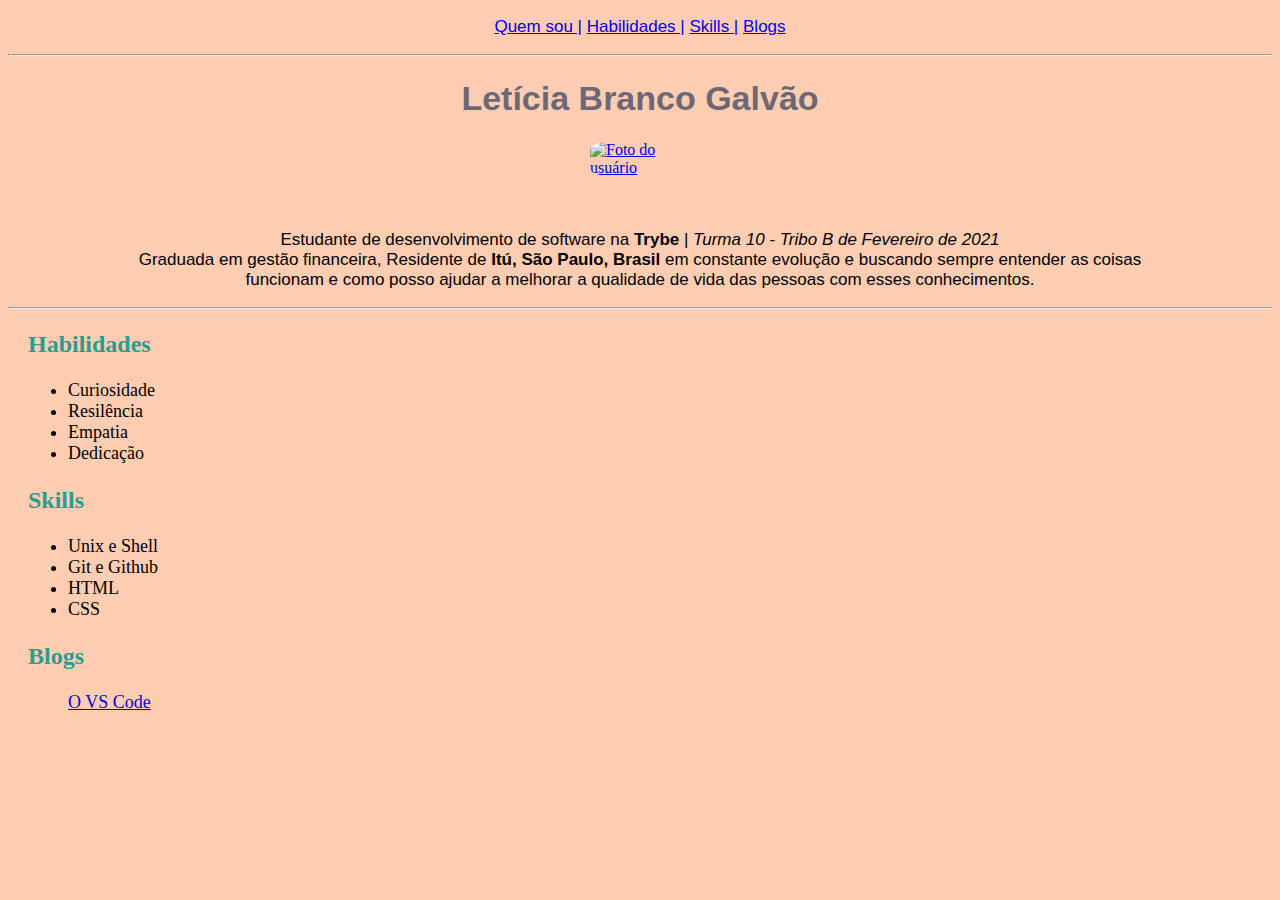
==== index.html @ a7835f8a "Primeiros passos em CSS" ====
<!DOCTYPE html>
<html lang="pt-br">
<head>
    <meta charset="UTF-8">
    <meta http-equiv="X-UA-Compatible" content="IE=edge">
    <meta name="viewport" content="width=device-width, initial-scale=1.0">
    <title>Portfólio Web</title>
    <script src="https://kit.fontawesome.com/9d99e414d1.js" crossorigin="anonymous"></script>
    <style>
        
        h1 {
            font-family: Verdana, Geneva, Tahoma, sans-serif, sans-serif;
            text-align: center; 
            font-size: 34px;
            color: #6D6875;    
        }
        p {
            font-family: Gill Sans, sans-serif;
            text-align: center; 
            font-size: 17px;    
            line-height: 20px;
            }
      
        .imagem {
            display:block;
            margin-left:auto;
            margin-right:auto;
            border-radius:25%;
        }

        body {
            background-color: #FFCDB2; 
            
        }
        h4{
            font-size: 24px;
            text-align: left;
            padding-left:20px;
            color: #2a9d8f;
            line-height: 8px;   
        }
        ul{
            text-align: left;
            padding-left:60px;
            font-size: 18px;
        }
       
    </style>
</head>
<body>

    <p>

        <a href="#descricao" >Quem sou |</a>
        <a href="#habilidades">Habilidades |</a>
        <a href="skills">Skills |</a>
        <a href="#blogs">Blogs</a>
    </p>
    
    <hr>

    <h1  id="Nome">Letícia Branco Galvão</h1>

    <a href="let.jpeg"target="_blank">
        <img class="imagem" src="let.jpeg" alt="Foto do usuário" width="100px"><br><br>
    </a>

    <p id="descricao" >Estudante de desenvolvimento de software na <strong>Trybe</strong> |
        <em>Turma 10 - Tribo B de Fevereiro de 2021</em><br> Graduada em gestão financeira, Residente de 
        <strong>Itú, São Paulo, Brasil</strong> em constante evolução e buscando sempre entender
        as coisas <br> funcionam e como posso ajudar a melhorar a qualidade de vida das pessoas com esses conhecimentos.
    </p>

    <hr>

    <h4 id="habilidades">Habilidades</a></h4>

    <ul>
        <li>Curiosidade</li>
        <li>Resilência</li>
        <li>Empatia</li>
        <li>Dedicação</li>
    </ul>

    <h4>Skills</h4>

    <ul>
        <li>Unix e Shell</li>
        <li>Git e Github</li>
        <li>HTML</li>
        <li>CSS</li>
    </ul>

    <h4 id="blogs">Blogs</h4>

    <ul>
        <a id="linkexterno"href="https://app.betrybe.com/course/real-life-engineer/vscode#live-server" target="_blank">O VS Code
        </a>
    </ul>
    
    <br>
    
</body>
</html>
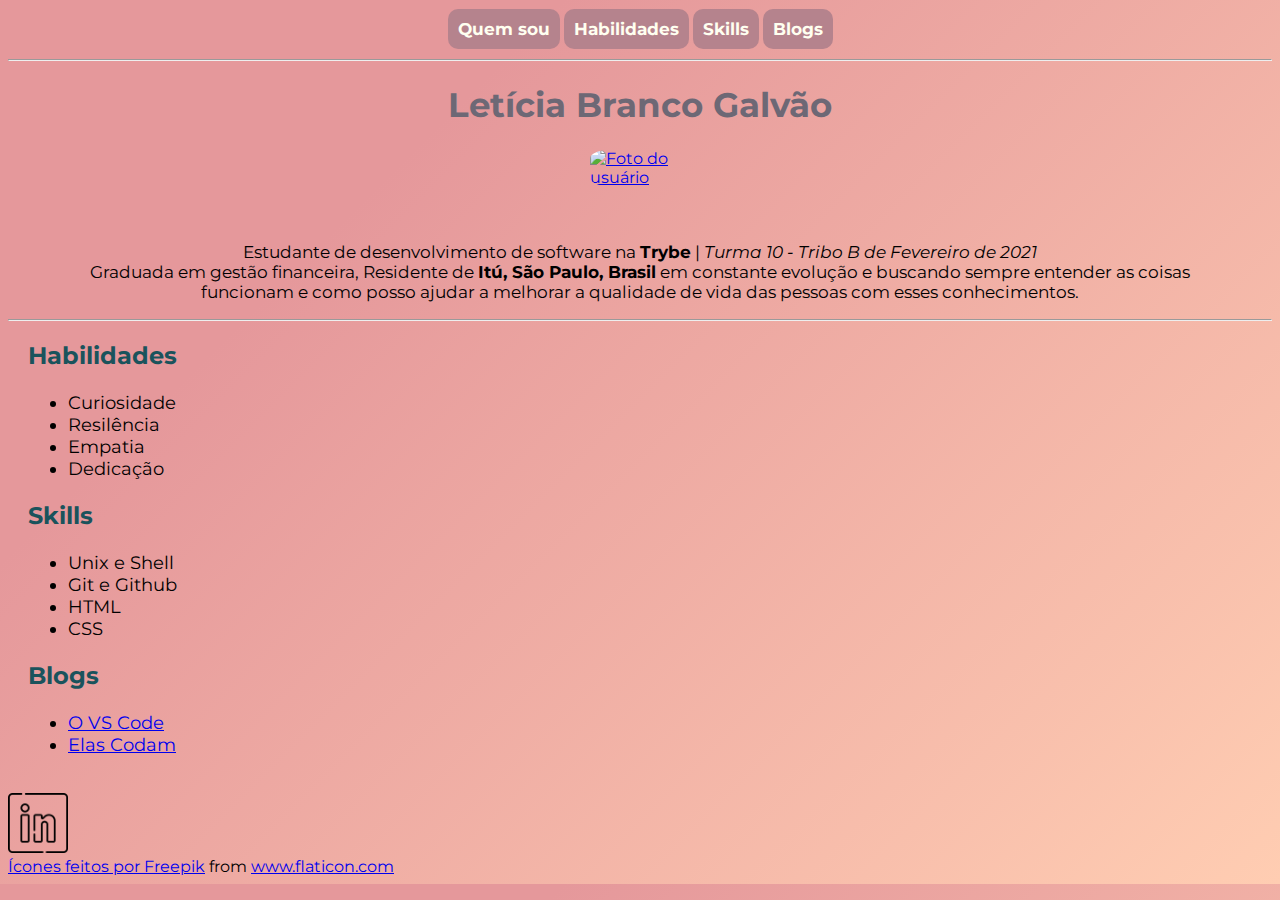
==== commit 5c415adb: "Alterando cores, criando e atualizando links" ====
--- a/index.html
+++ b/index.html
@@ -1,104 +1,121 @@
 <!DOCTYPE html>
 <html lang="pt-br">
-<head>
-    <meta charset="UTF-8">
-    <meta http-equiv="X-UA-Compatible" content="IE=edge">
-    <meta name="viewport" content="width=device-width, initial-scale=1.0">
-    <title>Portfólio Web</title>
-    <script src="https://kit.fontawesome.com/9d99e414d1.js" crossorigin="anonymous"></script>
-    <style>
+    <head>
+        <meta charset="UTF-8">
+        <meta http-equiv="X-UA-Compatible" content="IE=edge">
+        <meta name="viewport" content="width=device-width, initial-scale=1.0">
+        <title>Portfólio Web</title>
+        <link rel="stylesheet" href="https://fonts.googleapis.com/css2?family=Montserrat:wght@100;400;600&family=Roboto&display=swap">
+
+        <style>
+            
+            h1 {
+                text-align: center; 
+                font-size: 34px;
+                color: #6D6875;    
+            }
+            p {
+                text-align: center; 
+                font-size: 17px;    
+                line-height: 20px;
+                }
         
-        h1 {
-            font-family: Verdana, Geneva, Tahoma, sans-serif, sans-serif;
-            text-align: center; 
-            font-size: 34px;
-            color: #6D6875;    
-        }
-        p {
-            font-family: Gill Sans, sans-serif;
-            text-align: center; 
-            font-size: 17px;    
-            line-height: 20px;
+            .imagem {
+                display:block;
+                margin-left:auto;
+                margin-right:auto;
+                border-radius:25%;
             }
-      
-        .imagem {
-            display:block;
-            margin-left:auto;
-            margin-right:auto;
-            border-radius:25%;
-        }
 
-        body {
-            background-color: #FFCDB2; 
-            
-        }
-        h4{
-            font-size: 24px;
-            text-align: left;
-            padding-left:20px;
-            color: #2a9d8f;
-            line-height: 8px;   
-        }
-        ul{
-            text-align: left;
-            padding-left:60px;
-            font-size: 18px;
-        }
-       
-    </style>
-</head>
-<body>
+            body {
+                font-family: 'Montserrat', sans-serif;
+                background-color: #FFCDB2; 
+                background-image: linear-gradient(315deg, #FFCDB2 0%, #e5989b 74%);
+            }
+            h4{
+                font-size: 24px;
+                text-align: left;
+                padding-left:20px;
+                color:#1a535c;
+                line-height: 8px;   
+            }
+            ul{
+                text-align: left;
+                padding-left:60px;
+                font-size: 18px;
+            }
+        
+            .buttom{
+                text-align: center ;
+                background-color:#b5838d ;
+                color:ivory;
+                padding: 10px;
+                text-align: center;
+                border-radius: 10px;
+                font-weight: 700;
+                text-decoration: none;
+                line-height: 25px;    
+            }
+        
+        </style>
+    </head>
+    <body>
 
-    <p>
+        
+        <p>
+            <a class="buttom" href="#descricao" >Quem sou</a>
+            <a class="buttom" href="#habilidades">Habilidades</a>
+            <a class="buttom" href="#skills">Skills</a>
+            <a class="buttom" href="#blogs">Blogs</a>
+        </p>
+        
+        <hr>
 
-        <a href="#descricao" >Quem sou |</a>
-        <a href="#habilidades">Habilidades |</a>
-        <a href="skills">Skills |</a>
-        <a href="#blogs">Blogs</a>
-    </p>
-    
-    <hr>
+        <h1  id="Nome">Letícia Branco Galvão</h1>
 
-    <h1  id="Nome">Letícia Branco Galvão</h1>
+        <a href="let.jpeg"target="_blank">
+            <img class="imagem" src="let.jpeg" alt="Foto do usuário" width="100px"><br><br>
+        </a>
 
-    <a href="let.jpeg"target="_blank">
-        <img class="imagem" src="let.jpeg" alt="Foto do usuário" width="100px"><br><br>
-    </a>
+        <p id="descricao" >Estudante de desenvolvimento de software na <strong>Trybe</strong> |
+            <em>Turma 10 - Tribo B de Fevereiro de 2021</em><br> Graduada em gestão financeira, Residente de 
+            <strong>Itú, São Paulo, Brasil</strong> em constante evolução e buscando sempre entender
+            as coisas <br> funcionam e como posso ajudar a melhorar a qualidade de vida das pessoas com esses conhecimentos.
+        </p>
 
-    <p id="descricao" >Estudante de desenvolvimento de software na <strong>Trybe</strong> |
-        <em>Turma 10 - Tribo B de Fevereiro de 2021</em><br> Graduada em gestão financeira, Residente de 
-        <strong>Itú, São Paulo, Brasil</strong> em constante evolução e buscando sempre entender
-        as coisas <br> funcionam e como posso ajudar a melhorar a qualidade de vida das pessoas com esses conhecimentos.
-    </p>
+        <hr>
 
-    <hr>
+        <h4 id="habilidades">Habilidades</a></h4>
 
-    <h4 id="habilidades">Habilidades</a></h4>
+        <ul>
+            <li>Curiosidade</li>
+            <li>Resilência</li>
+            <li>Empatia</li>
+            <li>Dedicação</li>
+        </ul>
 
-    <ul>
-        <li>Curiosidade</li>
-        <li>Resilência</li>
-        <li>Empatia</li>
-        <li>Dedicação</li>
-    </ul>
+        <h4 id="skills">Skills</h4>
 
-    <h4>Skills</h4>
+        <ul>
+            <li>Unix e Shell</li>
+            <li>Git e Github</li>
+            <li>HTML</li>
+            <li>CSS</li>
+        </ul>
 
-    <ul>
-        <li>Unix e Shell</li>
-        <li>Git e Github</li>
-        <li>HTML</li>
-        <li>CSS</li>
-    </ul>
+        <h4 id="blogs">Blogs</h4>
 
-    <h4 id="blogs">Blogs</h4>
-
-    <ul>
-        <a id="linkexterno"href="https://app.betrybe.com/course/real-life-engineer/vscode#live-server" target="_blank">O VS Code
-        </a>
-    </ul>
-    
-    <br>
-    
-</body>
+        <ul>
+            <li><a href="https://app.betrybe.com/course/real-life-engineer/vscode#live-server" 
+            target="_blank">O VS Code</a></li>
+            <li><a href="https://elascodam.wordpress.com/home/" target="_blank">Elas Codam</a></li>
+        </ul>
+        
+        <br>
+        
+        <a href="https://www.linkedin.com/in/leticia-galvao/" target="_blank">
+            <img src="logotipo-do-linkedin.png" alt="Logotipo linkedin" width="60px">
+            <div>Ícones feitos por <a href="https://www.freepik.com" title="Freepik">Freepik</a> from <a href="https://www.flaticon.com/br/" title="Flaticon">www.flaticon.com</a></div>
+        </a>   
+    </body>
 </html>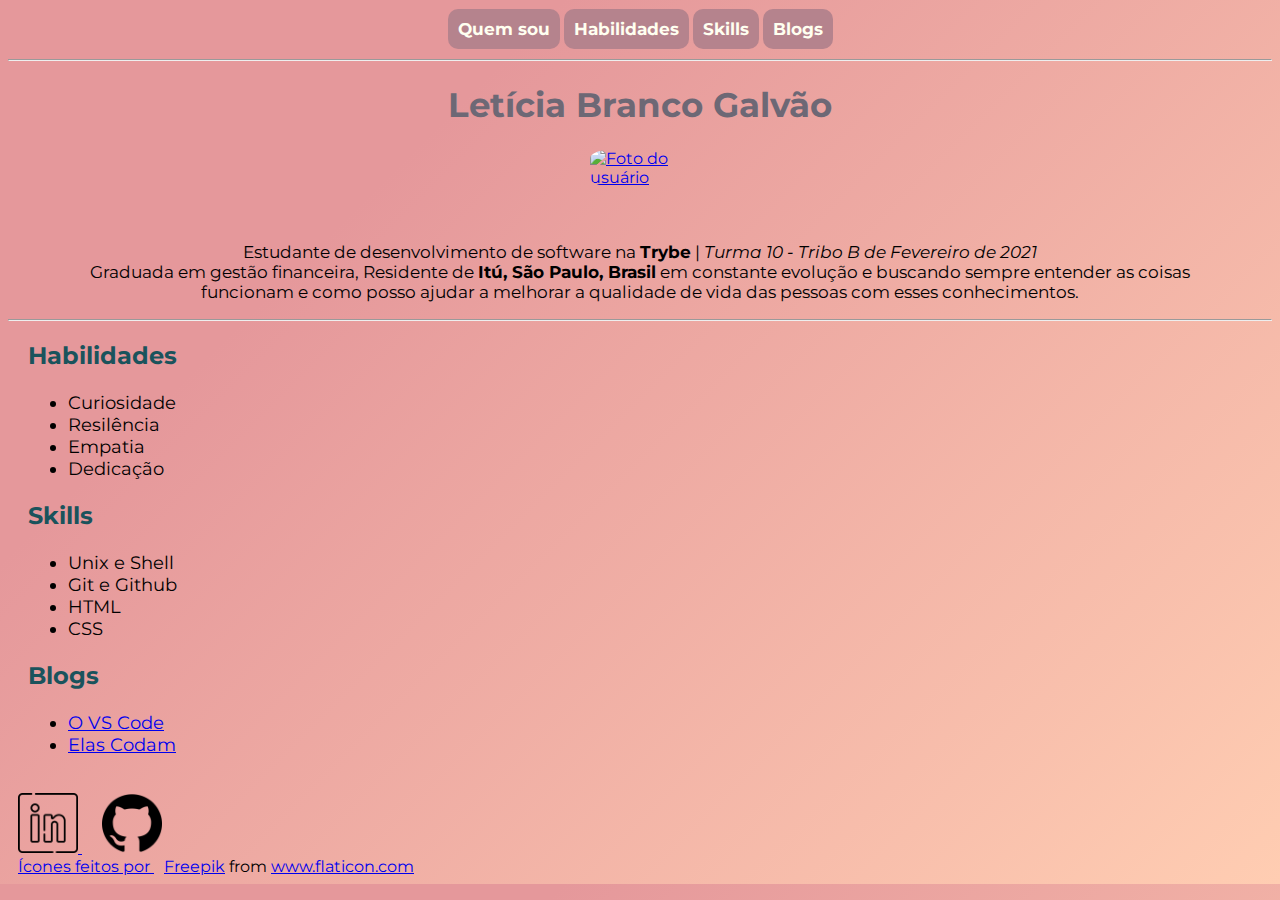
==== commit 30fbd4f7: "Adicionando perfil e logo github" ====
--- a/index.html
+++ b/index.html
@@ -56,6 +56,10 @@
                 text-decoration: none;
                 line-height: 25px;    
             }
+
+            .social_media{
+                padding: 10px;
+            }
         
         </style>
     </head>
@@ -113,9 +117,14 @@
         
         <br>
         
-        <a href="https://www.linkedin.com/in/leticia-galvao/" target="_blank">
-            <img src="logotipo-do-linkedin.png" alt="Logotipo linkedin" width="60px">
-            <div>Ícones feitos por <a href="https://www.freepik.com" title="Freepik">Freepik</a> from <a href="https://www.flaticon.com/br/" title="Flaticon">www.flaticon.com</a></div>
-        </a>   
+        <a class="social_media" href="https://www.linkedin.com/in/leticia-galvao/" target="_blank">
+            <img src="logotipo-do-linkedin.png" alt="Logotipo linkedin" width="60px">           
+        </a>
+        
+        <a class="social_media" href="https://github.com/legalvao1" target="_blank">
+            <img src="github.png" alt="Logo github" width="60px">
+            
+            <div>Ícones feitos por <a href="https://www.freepik.com" title="Freepik">Freepik</a> from <a href="https://www.flaticon.com/br/" title="Flaticon">www.flaticon.com</a></div> 
+        </a>
     </body>
 </html>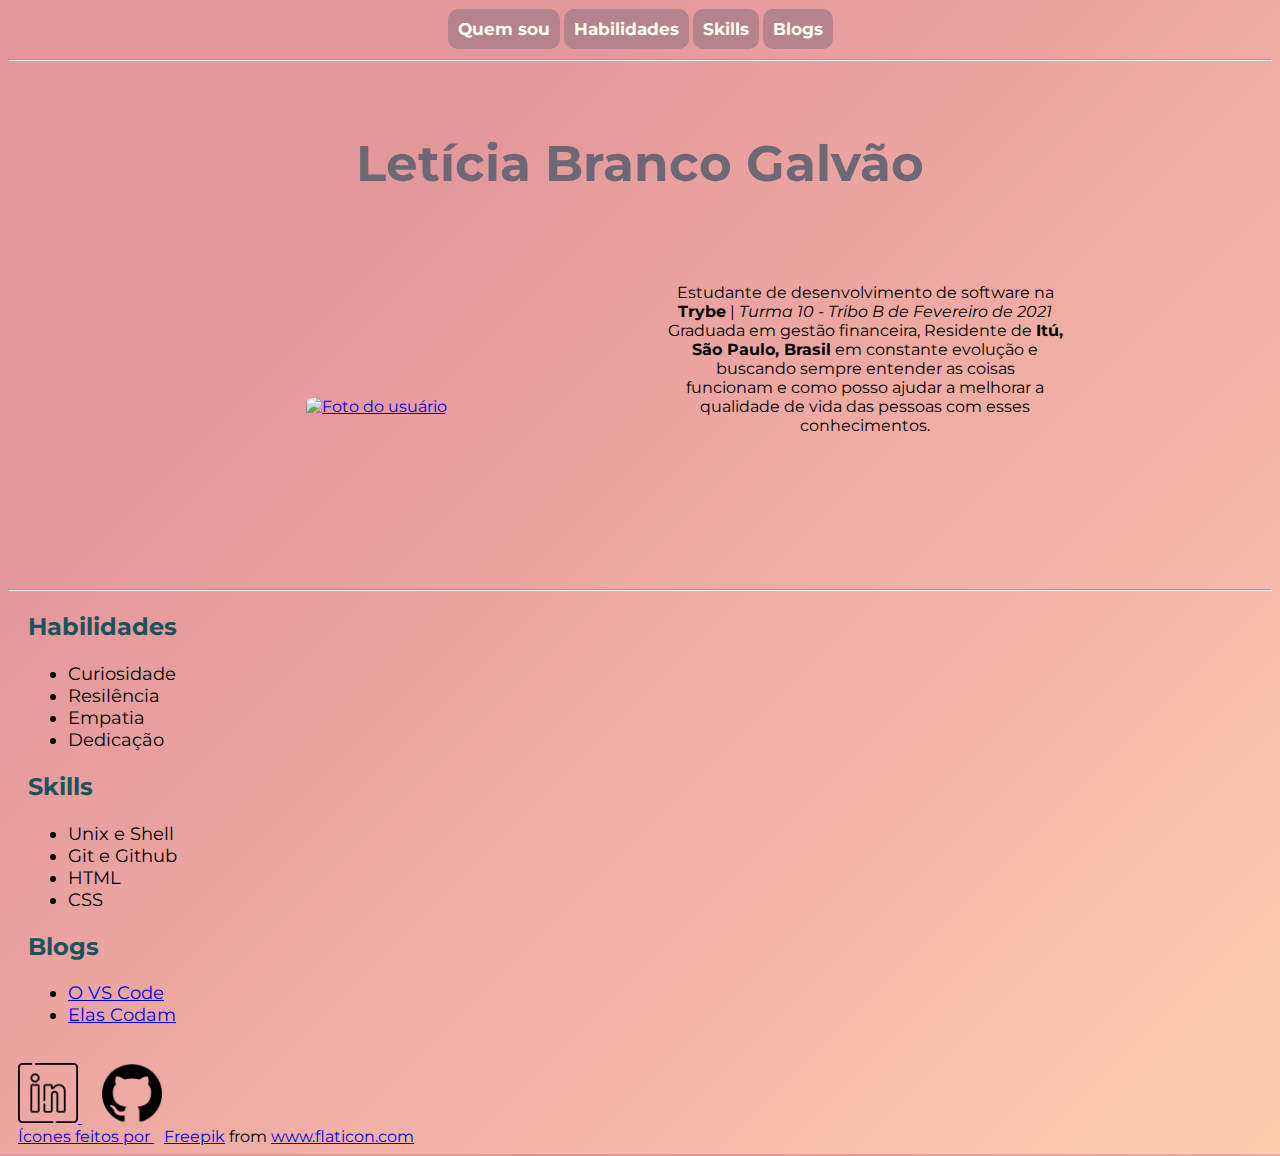
==== commit 687ab367: "movendo tag style para um arquivo css, e Adicionando Div" ====
--- a/index.html
+++ b/index.html
@@ -6,87 +6,38 @@
         <meta name="viewport" content="width=device-width, initial-scale=1.0">
         <title>Portfólio Web</title>
         <link rel="stylesheet" href="https://fonts.googleapis.com/css2?family=Montserrat:wght@100;400;600&family=Roboto&display=swap">
-
-        <style>
-            
-            h1 {
-                text-align: center; 
-                font-size: 34px;
-                color: #6D6875;    
-            }
-            p {
-                text-align: center; 
-                font-size: 17px;    
-                line-height: 20px;
-                }
-        
-            .imagem {
-                display:block;
-                margin-left:auto;
-                margin-right:auto;
-                border-radius:25%;
-            }
-
-            body {
-                font-family: 'Montserrat', sans-serif;
-                background-color: #FFCDB2; 
-                background-image: linear-gradient(315deg, #FFCDB2 0%, #e5989b 74%);
-            }
-            h4{
-                font-size: 24px;
-                text-align: left;
-                padding-left:20px;
-                color:#1a535c;
-                line-height: 8px;   
-            }
-            ul{
-                text-align: left;
-                padding-left:60px;
-                font-size: 18px;
-            }
-        
-            .buttom{
-                text-align: center ;
-                background-color:#b5838d ;
-                color:ivory;
-                padding: 10px;
-                text-align: center;
-                border-radius: 10px;
-                font-weight: 700;
-                text-decoration: none;
-                line-height: 25px;    
-            }
-
-            .social_media{
-                padding: 10px;
-            }
-        
-        </style>
+        <link rel="stylesheet" href="style.css">
     </head>
     <body>
 
         
-        <p>
+        <p class="buttom-menu">
             <a class="buttom" href="#descricao" >Quem sou</a>
             <a class="buttom" href="#habilidades">Habilidades</a>
             <a class="buttom" href="#skills">Skills</a>
             <a class="buttom" href="#blogs">Blogs</a>
         </p>
-        
         <hr>
+        <div class="profile-container">
+            
+            
+            <div class="name"><h1>Letícia Branco Galvão</h1></div>
 
-        <h1  id="Nome">Letícia Branco Galvão</h1>
+            <div class="profile" >
+                <a href="let.jpeg"target="_blank">
+                    <img class="image" src="let.jpeg" alt="Foto do usuário" width="200px"><br><br>
+                </a>
+            </div>
 
-        <a href="let.jpeg"target="_blank">
-            <img class="imagem" src="let.jpeg" alt="Foto do usuário" width="100px"><br><br>
-        </a>
+            <div class="profile">
+                <p id="descricao" >Estudante de desenvolvimento de software na <strong>Trybe</strong> |
+                    <em>Turma 10 - Tribo B de Fevereiro de 2021</em><br> Graduada em gestão financeira, Residente de 
+                    <strong>Itú, São Paulo, Brasil</strong> em constante evolução e buscando sempre entender
+                    as coisas <br> funcionam e como posso ajudar a melhorar a qualidade de vida das pessoas com esses conhecimentos.
+                </p>
+            </div>
 
-        <p id="descricao" >Estudante de desenvolvimento de software na <strong>Trybe</strong> |
-            <em>Turma 10 - Tribo B de Fevereiro de 2021</em><br> Graduada em gestão financeira, Residente de 
-            <strong>Itú, São Paulo, Brasil</strong> em constante evolução e buscando sempre entender
-            as coisas <br> funcionam e como posso ajudar a melhorar a qualidade de vida das pessoas com esses conhecimentos.
-        </p>
-
+        </div>
         <hr>
 
         <h4 id="habilidades">Habilidades</a></h4>
--- a/style.css
+++ b/style.css
@@ -0,0 +1,67 @@
+.name {
+    text-align: center; 
+    font-size: 25px;
+    color: #6D6875;    
+}
+.buttom-menu{
+    text-align: center; 
+    font-size: 17px;    
+    line-height: 20px;
+    } 
+
+.profile-container{
+    padding: 30px 70px 90px 70px;
+    width: 80%;
+    margin: auto;
+    
+}
+.profile{
+    margin: 40px;
+    text-align: center;
+    width: 40%;
+    display: inline-block;
+}
+
+.image{
+    border-radius:20%;
+}
+
+
+body {
+    font-family: 'Montserrat', sans-serif;
+    background-color: #FFCDB2; 
+    background-image: linear-gradient(315deg, #FFCDB2 0%, #e5989b 74%);
+}
+h4{
+    font-size: 24px;
+    text-align: left;
+    padding-left:20px;
+    color:#1a535c;
+    line-height: 8px;   
+}
+ul{
+    text-align: left;
+    padding-left:60px;
+    font-size: 18px;
+}
+
+.buttom{
+    text-align: center ;
+    background-color:#b5838d ;
+    color:ivory;
+    padding: 10px;
+    text-align: center;
+    border-radius: 10px;
+    font-weight: 700;
+    text-decoration: none;
+    line-height: 25px;    
+}
+
+.social_media{
+    padding: 10px;
+}
+
+html {
+    scroll-behavior: smooth;
+    } 
+
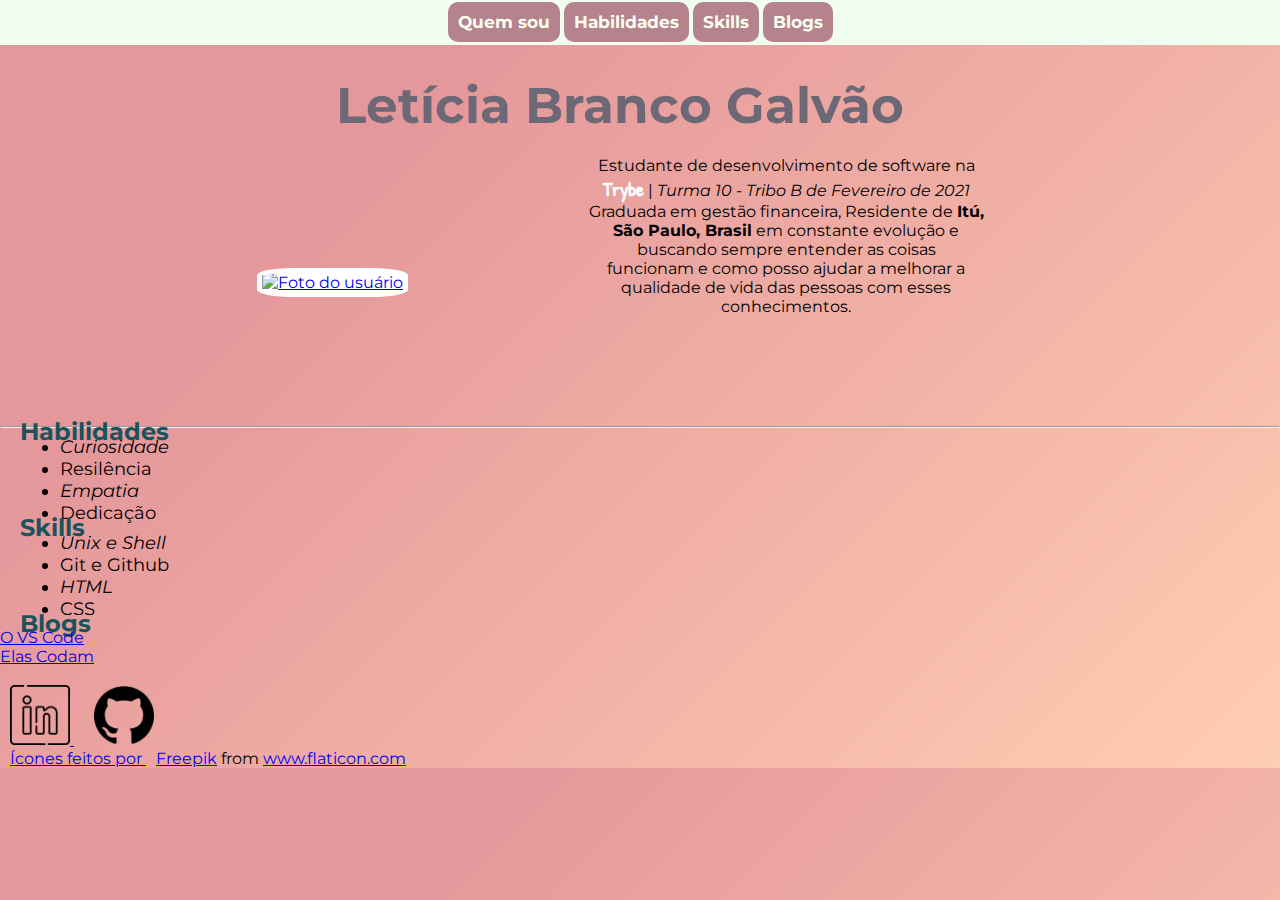
==== commit 8a578c84: "Zerando margens e paddings e adicionando link da trybe" ====
--- a/index.html
+++ b/index.html
@@ -6,18 +6,20 @@
         <meta name="viewport" content="width=device-width, initial-scale=1.0">
         <title>Portfólio Web</title>
         <link rel="stylesheet" href="https://fonts.googleapis.com/css2?family=Montserrat:wght@100;400;600&family=Roboto&display=swap">
+        <link href="https://fonts.googleapis.com/css2?family=Patrick+Hand&display=swap" rel="stylesheet">
         <link rel="stylesheet" href="style.css">
     </head>
     <body>
 
-        
-        <p class="buttom-menu">
+    <div class="buttom-menu">
+        <p >
             <a class="buttom" href="#descricao" >Quem sou</a>
             <a class="buttom" href="#habilidades">Habilidades</a>
             <a class="buttom" href="#skills">Skills</a>
             <a class="buttom" href="#blogs">Blogs</a>
         </p>
-        <hr>
+    </div>
+        
         <div class="profile-container">
             
             
@@ -30,7 +32,7 @@
             </div>
 
             <div class="profile">
-                <p id="descricao" >Estudante de desenvolvimento de software na <strong>Trybe</strong> |
+                <p id="descricao" >Estudante de desenvolvimento de software na <a class="trybe" href="https://www.betrybe.com/">Trybe</a> |
                     <em>Turma 10 - Tribo B de Fevereiro de 2021</em><br> Graduada em gestão financeira, Residente de 
                     <strong>Itú, São Paulo, Brasil</strong> em constante evolução e buscando sempre entender
                     as coisas <br> funcionam e como posso ajudar a melhorar a qualidade de vida das pessoas com esses conhecimentos.
@@ -42,7 +44,7 @@
 
         <h4 id="habilidades">Habilidades</a></h4>
 
-        <ul>
+        <ul class="lists">
             <li>Curiosidade</li>
             <li>Resilência</li>
             <li>Empatia</li>
@@ -51,7 +53,7 @@
 
         <h4 id="skills">Skills</h4>
 
-        <ul>
+        <ul class="lists">
             <li>Unix e Shell</li>
             <li>Git e Github</li>
             <li>HTML</li>
--- a/style.css
+++ b/style.css
@@ -1,3 +1,8 @@
+*{
+    margin: 0;
+    padding: 0;
+}
+
 .name {
     text-align: center; 
     font-size: 25px;
@@ -7,26 +12,38 @@
     text-align: center; 
     font-size: 17px;    
     line-height: 20px;
-    } 
+    background-color: honeydew;
+    background-position: 50% 25%;
+    padding: 10px;
+} 
+
 
 .profile-container{
-    padding: 30px 70px 90px 70px;
-    width: 80%;
+    padding: 30px 70px 90px 30px;
     margin: auto;
+    width: 80%;    
     
 }
 .profile{
-    margin: 40px;
+    margin: 20px;
     text-align: center;
     width: 40%;
     display: inline-block;
 }
-
 .image{
-    border-radius:20%;
+    border-radius:25%;
+    padding: 5px;
+    background-color: white;
 }
 
-
+.trybe{
+    text-decoration: none;
+    font-family:'Patrick hand', sans-serif;
+    font-weight: 700;
+    color: white;
+    font-size: 20px;
+    
+}
 body {
     font-family: 'Montserrat', sans-serif;
     background-color: #FFCDB2; 
@@ -39,10 +56,14 @@
     color:#1a535c;
     line-height: 8px;   
 }
-ul{
+.lists{
     text-align: left;
     padding-left:60px;
     font-size: 18px;
+}
+
+.lists li:nth-of-type(2n+1){
+    font-style: italic;
 }
 
 .buttom{
@@ -63,5 +84,4 @@
 
 html {
     scroll-behavior: smooth;
-    } 
-
+} 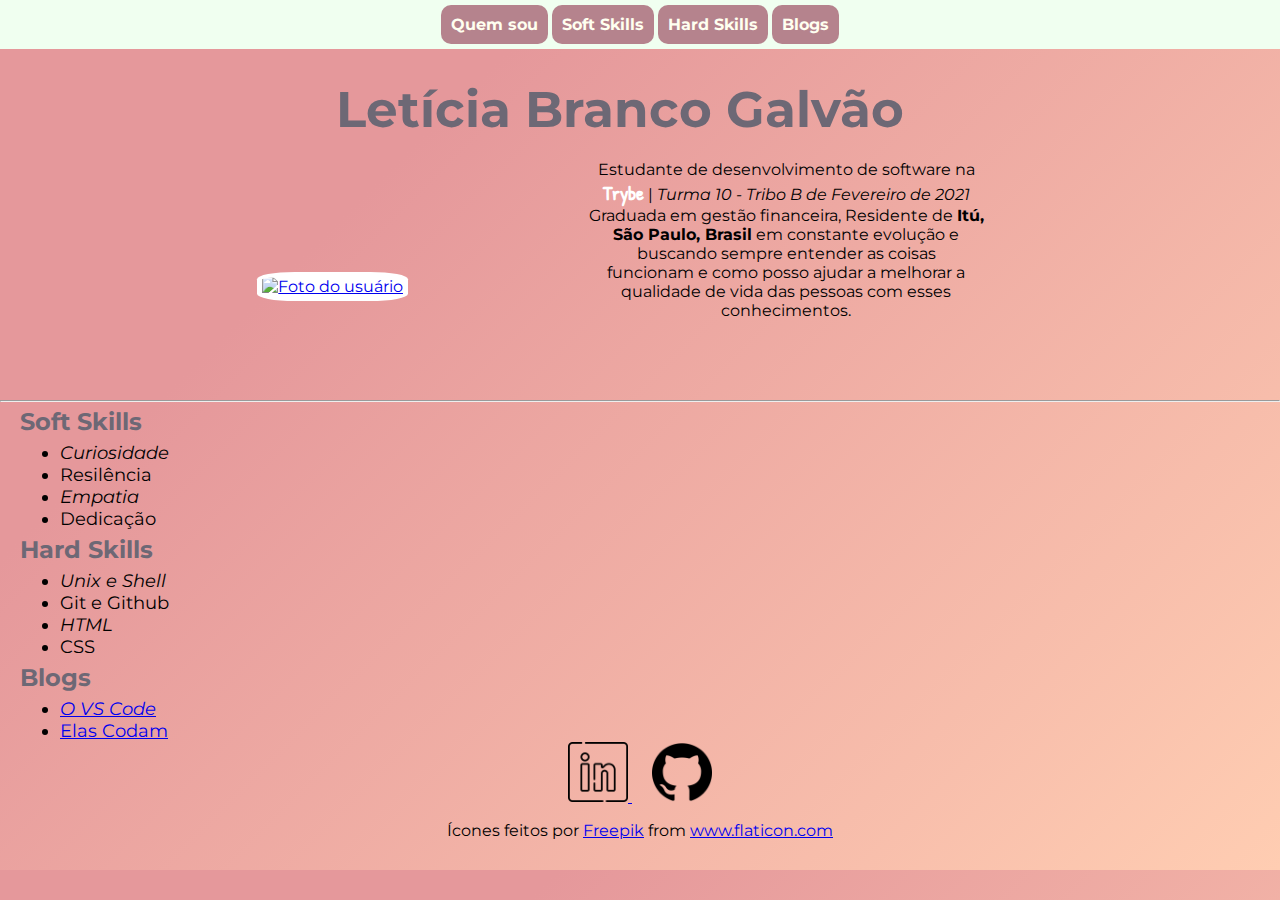
==== commit c9923f9d: "centralizando icones linkedin e github" ====
--- a/index.html
+++ b/index.html
@@ -5,8 +5,8 @@
         <meta http-equiv="X-UA-Compatible" content="IE=edge">
         <meta name="viewport" content="width=device-width, initial-scale=1.0">
         <title>Portfólio Web</title>
-        <link rel="stylesheet" href="https://fonts.googleapis.com/css2?family=Montserrat:wght@100;400;600&family=Roboto&display=swap">
-        <link href="https://fonts.googleapis.com/css2?family=Patrick+Hand&display=swap" rel="stylesheet">
+        <link rel="stylesheet" href="https://fonts.googleapis.com/css2?family=Montserrat:wght@100;400;600&family=Roboto&family=Patrick+Hand&display=swap">
+       <link href="https://fonts.googleapis.com/css2?family=Patrick+Hand&display=swap" rel="stylesheet">
         <link rel="stylesheet" href="style.css">
     </head>
     <body>
@@ -14,8 +14,8 @@
     <div class="buttom-menu">
         <p >
             <a class="buttom" href="#descricao" >Quem sou</a>
-            <a class="buttom" href="#habilidades">Habilidades</a>
-            <a class="buttom" href="#skills">Skills</a>
+            <a class="buttom" href="#soft-skills">Soft Skills</a>
+            <a class="buttom" href="#hard-skills">Hard Skills</a>
             <a class="buttom" href="#blogs">Blogs</a>
         </p>
     </div>
@@ -42,42 +42,48 @@
         </div>
         <hr>
 
-        <h4 id="habilidades">Habilidades</a></h4>
+        <div>
+            <h4 id="soft-skills">Soft Skills</a></h4>
 
-        <ul class="lists">
-            <li>Curiosidade</li>
-            <li>Resilência</li>
-            <li>Empatia</li>
-            <li>Dedicação</li>
-        </ul>
+            <ul class="lists">
+                <li>Curiosidade</li>
+                <li>Resilência</li>
+                <li>Empatia</li>
+                <li>Dedicação</li>
+            </ul>
 
-        <h4 id="skills">Skills</h4>
+            <h4 id="hard-skills">Hard Skills</h4>
 
-        <ul class="lists">
-            <li>Unix e Shell</li>
-            <li>Git e Github</li>
-            <li>HTML</li>
-            <li>CSS</li>
-        </ul>
+            <ul class="lists">
+                <li>Unix e Shell</li>
+                <li>Git e Github</li>
+                <li>HTML</li>
+                <li>CSS</li>
+            </ul>
 
-        <h4 id="blogs">Blogs</h4>
+            <h4 id="blogs">Blogs</h4>
 
-        <ul>
-            <li><a href="https://app.betrybe.com/course/real-life-engineer/vscode#live-server" 
-            target="_blank">O VS Code</a></li>
-            <li><a href="https://elascodam.wordpress.com/home/" target="_blank">Elas Codam</a></li>
-        </ul>
+            <ul class="lists">
+                <li><a href="https://app.betrybe.com/course/real-life-engineer/vscode#live-server" 
+                target="_blank">O VS Code</a></li>
+                <li><a href="https://elascodam.wordpress.com/home/" target="_blank">Elas Codam</a></li>
+            </ul>
         
-        <br>
+        </div>
         
-        <a class="social_media" href="https://www.linkedin.com/in/leticia-galvao/" target="_blank">
-            <img src="logotipo-do-linkedin.png" alt="Logotipo linkedin" width="60px">           
-        </a>
+        <div class="social_media">
+            <a  href="https://www.linkedin.com/in/leticia-galvao/" target="_blank">
+                <img src="logotipo-do-linkedin.png" alt="Logotipo linkedin" width="60px">           
+            </a>
+            
+            <a href="https://github.com/legalvao1" target="_blank">
+                <img src="github.png" alt="Logo github" width="60px">
+            </a>
+        </div>    
         
-        <a class="social_media" href="https://github.com/legalvao1" target="_blank">
-            <img src="github.png" alt="Logo github" width="60px">
-            
-            <div>Ícones feitos por <a href="https://www.freepik.com" title="Freepik">Freepik</a> from <a href="https://www.flaticon.com/br/" title="Flaticon">www.flaticon.com</a></div> 
-        </a>
+        <div class="icones" >Ícones feitos por <a class="icones" href="https://www.freepik.com" title="Freepik">Freepik</a> from <a class="icones"  href="https://www.flaticon.com/br/" title="Flaticon">www.flaticon.com</a>
+        </div> 
+        
+
     </body>
 </html>--- a/style.css
+++ b/style.css
@@ -1,6 +1,27 @@
 *{
     margin: 0;
     padding: 0;
+}
+body {
+    font-family: 'Montserrat', sans-serif;
+    background-color: #FFCDB2; 
+    background-image: linear-gradient(315deg, #FFCDB2 0%, #e5989b 74%);
+}
+
+.buttom-menu{
+    text-align: center; 
+    background-color: honeydew;
+    background-position: 50% 25%;
+    padding: 15px;
+} 
+.buttom{
+    text-align: center ;
+    background-color:#b5838d ;
+    color:ivory;
+    padding: 10px;
+    border-radius: 10px;
+    font-weight: 700;
+    text-decoration: none;    
 }
 
 .name {
@@ -8,18 +29,9 @@
     font-size: 25px;
     color: #6D6875;    
 }
-.buttom-menu{
-    text-align: center; 
-    font-size: 17px;    
-    line-height: 20px;
-    background-color: honeydew;
-    background-position: 50% 25%;
-    padding: 10px;
-} 
-
 
 .profile-container{
-    padding: 30px 70px 90px 30px;
+    padding: 30px 70px 60px 30px;
     margin: auto;
     width: 80%;    
     
@@ -44,17 +56,13 @@
     font-size: 20px;
     
 }
-body {
-    font-family: 'Montserrat', sans-serif;
-    background-color: #FFCDB2; 
-    background-image: linear-gradient(315deg, #FFCDB2 0%, #e5989b 74%);
-}
+
 h4{
     font-size: 24px;
     text-align: left;
     padding-left:20px;
-    color:#1a535c;
-    line-height: 8px;   
+    color:#6D6875;
+    line-height: 40px;   
 }
 .lists{
     text-align: left;
@@ -66,22 +74,20 @@
     font-style: italic;
 }
 
-.buttom{
-    text-align: center ;
-    background-color:#b5838d ;
-    color:ivory;
-    padding: 10px;
-    text-align: center;
-    border-radius: 10px;
-    font-weight: 700;
-    text-decoration: none;
-    line-height: 25px;    
+
+
+.social_media {
+    text-align: center;   
 }
-
-.social_media{
+.social_media a{
     padding: 10px;
 }
 
+.icones {
+    text-align: center;
+    padding-top: 15px;
+    padding-bottom: 30px;
+}
 html {
     scroll-behavior: smooth;
 } 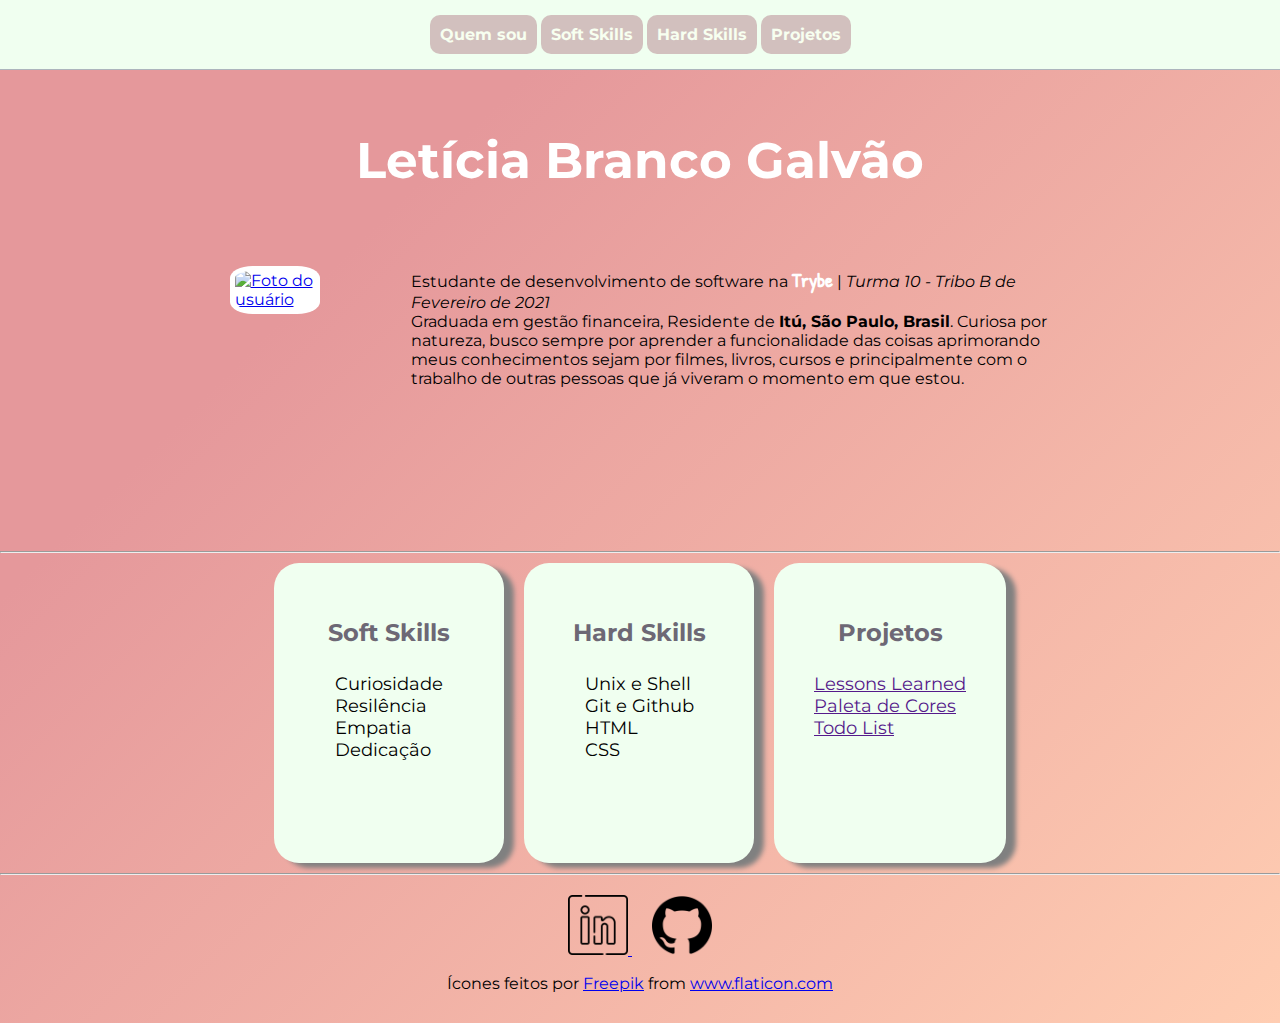
==== commit c5ef7f43: "Utilizando flexbox" ====
--- a/index.html
+++ b/index.html
@@ -1,89 +1,92 @@
 <!DOCTYPE html>
 <html lang="pt-br">
-    <head>
-        <meta charset="UTF-8">
-        <meta http-equiv="X-UA-Compatible" content="IE=edge">
-        <meta name="viewport" content="width=device-width, initial-scale=1.0">
-        <title>Portfólio Web</title>
-        <link rel="stylesheet" href="https://fonts.googleapis.com/css2?family=Montserrat:wght@100;400;600&family=Roboto&family=Patrick+Hand&display=swap">
-       <link href="https://fonts.googleapis.com/css2?family=Patrick+Hand&display=swap" rel="stylesheet">
-        <link rel="stylesheet" href="style.css">
-    </head>
-    <body>
+  <head>
+      <meta charset="UTF-8">
+      <meta http-equiv="X-UA-Compatible" content="IE=edge">
+      <meta name="viewport" content="width=device-width, initial-scale=1.0">
+      <title>Portfólio Web</title>
+      <link rel="stylesheet" href="https://fonts.googleapis.com/css2?family=Montserrat:wght@100;400;600&family=Roboto&family=Patrick+Hand&display=swap">
+      <link href="https://fonts.googleapis.com/css2?family=Patrick+Hand&display=swap" rel="stylesheet">
+      <link rel="stylesheet" href="style.css">
+  </head>
+  <body>
 
-    <div class="buttom-menu">
-        <p >
-            <a class="buttom" href="#descricao" >Quem sou</a>
-            <a class="buttom" href="#soft-skills">Soft Skills</a>
-            <a class="buttom" href="#hard-skills">Hard Skills</a>
-            <a class="buttom" href="#blogs">Blogs</a>
-        </p>
-    </div>
-        
-        <div class="profile-container">
-            
-            
-            <div class="name"><h1>Letícia Branco Galvão</h1></div>
+  <nav class="buttom-menu">
+      <p >
+        <a class="buttom" href="#descricao" >Quem sou</a>
+        <a class="buttom" href="#soft-skills">Soft Skills</a>
+        <a class="buttom" href="#hard-skills">Hard Skills</a>
+        <a class="buttom" href="#projects">Projetos</a>
+      </p>
+    </nav>
 
-            <div class="profile" >
-                <a href="let.jpeg"target="_blank">
-                    <img class="image" src="let.jpeg" alt="Foto do usuário" width="200px"><br><br>
-                </a>
-            </div>
+      <div class="name"><h1>Letícia Branco Galvão</h1></div>
+      
+      <div class="profile-container">
+        <div class="">
+          <div class="profile" >
+            <a href="let.jpeg"target="_blank">
+                <img class="image" src="let.jpeg" alt="Foto do usuário" width="200px"><br><br>
+            </a>
+          </div>
+        </div>
+        <div class="profile">
+          <p id="descricao" >Estudante de desenvolvimento de software na <a class="trybe" href="https://www.betrybe.com/">Trybe</a> |
+              <em>Turma 10 - Tribo B de Fevereiro de 2021</em><br> Graduada em gestão financeira, Residente de 
+              <strong>Itú, São Paulo, Brasil</strong>. Curiosa por natureza, busco sempre por aprender a funcionalidade das coisas aprimorando meus conhecimentos sejam por filmes, livros, cursos e principalmente com o trabalho de outras pessoas que já viveram o momento em que estou.
+          </p>
+        </div>
 
-            <div class="profile">
-                <p id="descricao" >Estudante de desenvolvimento de software na <a class="trybe" href="https://www.betrybe.com/">Trybe</a> |
-                    <em>Turma 10 - Tribo B de Fevereiro de 2021</em><br> Graduada em gestão financeira, Residente de 
-                    <strong>Itú, São Paulo, Brasil</strong> em constante evolução e buscando sempre entender
-                    as coisas <br> funcionam e como posso ajudar a melhorar a qualidade de vida das pessoas com esses conhecimentos.
-                </p>
-            </div>
+      </div>
+      <hr>
+      <div class="header-content">
+        <div class="content">
+          <h4 id="soft-skills">Soft Skills</a></h4>
 
+          <ul>
+            <li>Curiosidade</li>
+            <li>Resilência</li>
+            <li>Empatia</li>
+            <li>Dedicação</li>
+          </ul>
         </div>
-        <hr>
 
-        <div>
-            <h4 id="soft-skills">Soft Skills</a></h4>
+        <div class="content">
+          <h4 id="hard-skills">Hard Skills</a></h4>
+          <ul>
+            <li>Unix e Shell</li>
+            <li>Git e Github</li>
+            <li>HTML</li>
+            <li>CSS</li>
+          </ul>
+        </div>
 
-            <ul class="lists">
-                <li>Curiosidade</li>
-                <li>Resilência</li>
-                <li>Empatia</li>
-                <li>Dedicação</li>
+        <div class="content">
+            <h4 id="projects">Projetos</h4>
+            <ul>
+                <li><a href=""target="_blank">Lessons Learned</a></li>
+                <li><a href="" target="_blank">Paleta de Cores</a></li>
+                <li><a href="" target="_blank">Todo List</a></li>
             </ul>
+        </div>
+      </div>
+      
+      <hr>
 
-            <h4 id="hard-skills">Hard Skills</h4>
+      <div class="social_media">
 
-            <ul class="lists">
-                <li>Unix e Shell</li>
-                <li>Git e Github</li>
-                <li>HTML</li>
-                <li>CSS</li>
-            </ul>
+          <a  href="https://www.linkedin.com/in/leticia-galvao/" target="_blank">
+              <img src="logotipo-do-linkedin.png" alt="Logotipo linkedin" width="60px">           
+          </a>
+          
+          <a href="https://github.com/legalvao1" target="_blank">
+              <img src="github.png" alt="Logo github" width="60px">
+          </a>
+      </div>    
+      
+      <div class="icones" >Ícones feitos por <a class="icones" href="https://www.freepik.com" title="Freepik">Freepik</a> from <a class="icones"  href="https://www.flaticon.com/br/" title="Flaticon">www.flaticon.com</a>
+      </div> 
+      
 
-            <h4 id="blogs">Blogs</h4>
-
-            <ul class="lists">
-                <li><a href="https://app.betrybe.com/course/real-life-engineer/vscode#live-server" 
-                target="_blank">O VS Code</a></li>
-                <li><a href="https://elascodam.wordpress.com/home/" target="_blank">Elas Codam</a></li>
-            </ul>
-        
-        </div>
-        
-        <div class="social_media">
-            <a  href="https://www.linkedin.com/in/leticia-galvao/" target="_blank">
-                <img src="logotipo-do-linkedin.png" alt="Logotipo linkedin" width="60px">           
-            </a>
-            
-            <a href="https://github.com/legalvao1" target="_blank">
-                <img src="github.png" alt="Logo github" width="60px">
-            </a>
-        </div>    
-        
-        <div class="icones" >Ícones feitos por <a class="icones" href="https://www.freepik.com" title="Freepik">Freepik</a> from <a class="icones"  href="https://www.flaticon.com/br/" title="Flaticon">www.flaticon.com</a>
-        </div> 
-        
-
-    </body>
+  </body>
 </html>--- a/style.css
+++ b/style.css
@@ -1,4 +1,4 @@
-*{
+* {
     margin: 0;
     padding: 0;
 }
@@ -8,41 +8,47 @@
     background-image: linear-gradient(315deg, #FFCDB2 0%, #e5989b 74%);
 }
 
-.buttom-menu{
+.buttom-menu {
     text-align: center; 
     background-color: honeydew;
     background-position: 50% 25%;
-    padding: 15px;
-} 
-.buttom{
+    padding: 25px;
+    border-bottom: 1px solid #adb5bd;
+}
+
+.buttom {
     text-align: center ;
     background-color:#b5838d ;
     color:ivory;
     padding: 10px;
     border-radius: 10px;
     font-weight: 700;
-    text-decoration: none;    
+    text-decoration: none;
+    opacity: 0.5;
+}
+.buttom:hover{
+    opacity: 1;
 }
 
 .name {
-    text-align: center; 
+    display: flex;
+    justify-content: center;
     font-size: 25px;
-    color: #6D6875;    
+    color: white;
+    margin: 60px;
 }
 
-.profile-container{
-    padding: 30px 70px 60px 30px;
-    margin: auto;
-    width: 80%;    
-    
+.profile-container {
+    display: flex;
+    justify-content: center;
+    max-width: 100%; 
+    min-height: 300px;
 }
 .profile{
-    margin: 20px;
-    text-align: center;
-    width: 40%;
-    display: inline-block;
+    width: 50%;
+    margin: 15px;
 }
-.image{
+.image {
     border-radius:25%;
     padding: 5px;
     background-color: white;
@@ -56,33 +62,53 @@
     font-size: 20px;
     
 }
-
-h4{
-    font-size: 24px;
-    text-align: left;
-    padding-left:20px;
-    color:#6D6875;
-    line-height: 40px;   
-}
-.lists{
-    text-align: left;
-    padding-left:60px;
-    font-size: 18px;
+.header-content{
+    display: flex;
+    text-align: center;
+    min-height: 320px;
+    box-sizing: border-box;
+    justify-content: center;
 }
 
-.lists li:nth-of-type(2n+1){
-    font-style: italic;
+.content{
+    display: flex;
+    align-content: center;
+    padding: 50px 20px;
+    margin: 10px;
+    background-color: honeydew;
+    border-radius: 25px;
+    box-shadow: 10px 5px 5px grey;
+    flex-direction: column;
+    min-width: 190px;
+    flex-wrap: wrap;
+    
+   
+}
+.content h4{
+    display: flex;
+    justify-content: center;
+    font-size: 24px;
+    color:#6D6875;
+    line-height: 40px;
+   
 }
 
-
+.content ul {
+    display: flex;
+    flex-direction: column;
+    text-align: left;
+    padding:20px;
+    font-size: 18px;
+    list-style-type: none; 
+}
 
 .social_media {
     text-align: center;   
+    padding-top: 20px;
 }
 .social_media a{
     padding: 10px;
 }
-
 .icones {
     text-align: center;
     padding-top: 15px;
@@ -90,4 +116,8 @@
 }
 html {
     scroll-behavior: smooth;
-} +} 
+
+#projects {
+    text-decoration: none;
+}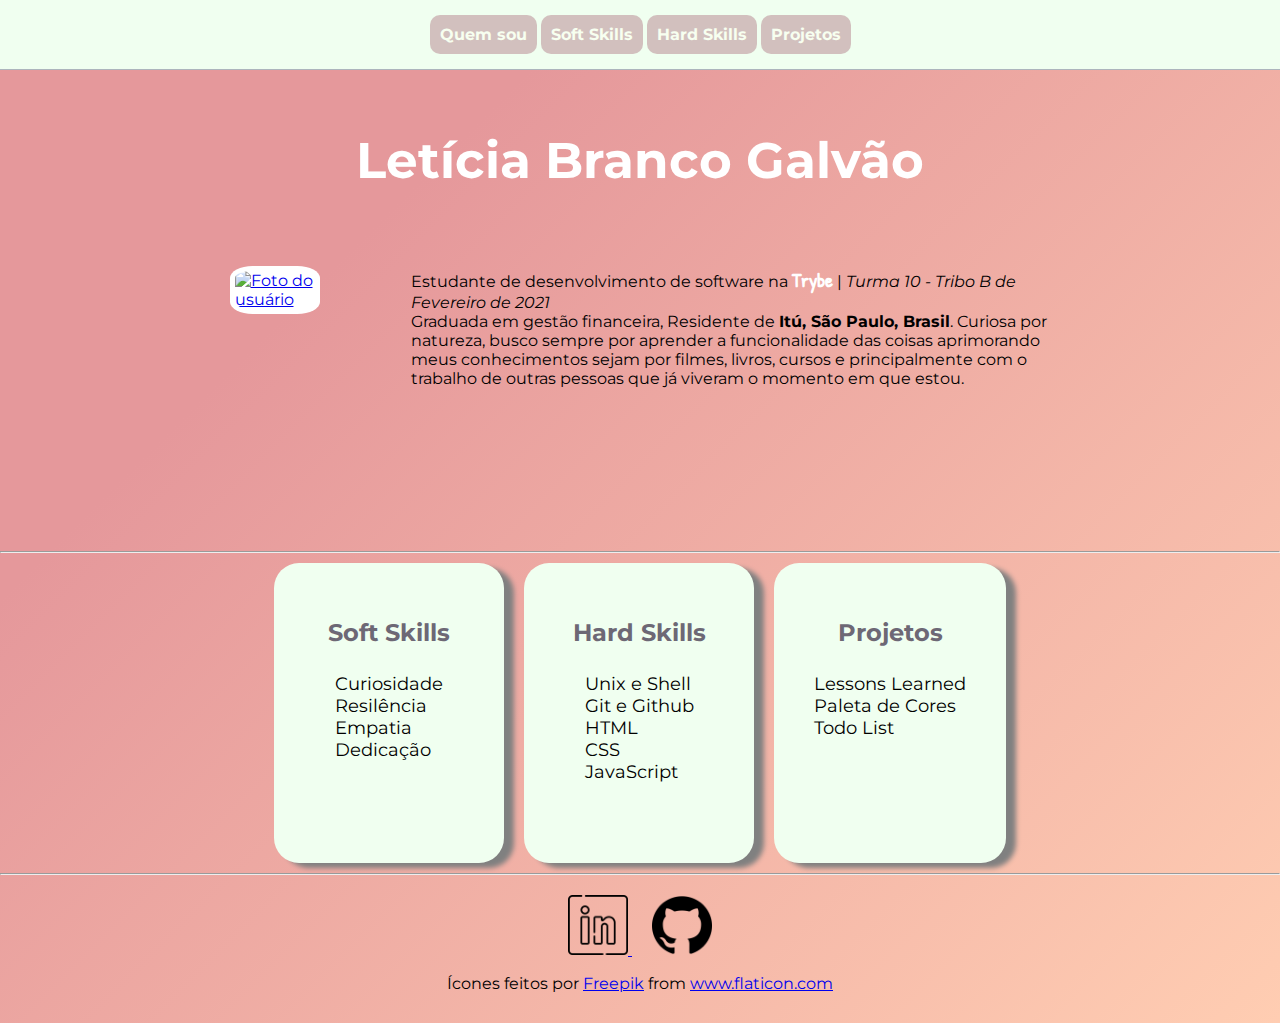
==== commit 789701c7: "Adicionando os projetos realizados ao portfolio" ====
--- a/index.html
+++ b/index.html
@@ -58,15 +58,16 @@
             <li>Git e Github</li>
             <li>HTML</li>
             <li>CSS</li>
+            <li>JavaScript</li>
           </ul>
         </div>
 
         <div class="content">
             <h4 id="projects">Projetos</h4>
             <ul>
-                <li><a href=""target="_blank">Lessons Learned</a></li>
-                <li><a href="" target="_blank">Paleta de Cores</a></li>
-                <li><a href="" target="_blank">Todo List</a></li>
+                <li><a href="Projetos/lessons-learned/index.html"target="_blank">Lessons Learned</a></li>
+                <li><a href="Projetos/pixels-art/index.html" target="_blank">Paleta de Cores</a></li>
+                <li><a href="Projetos/todo-list/index.html" target="_blank">Todo List</a></li>
             </ul>
         </div>
       </div>
--- a/style.css
+++ b/style.css
@@ -89,8 +89,17 @@
     justify-content: center;
     font-size: 24px;
     color:#6D6875;
-    line-height: 40px;
-   
+    line-height: 40px; 
+}
+.content li a {
+    text-decoration: none;
+    color: inherit;
+}
+
+.content li a:hover {
+    background-color:#b5838d;
+    border-radius: 3px;
+    padding: 1px;
 }
 
 .content ul {
@@ -106,9 +115,11 @@
     text-align: center;   
     padding-top: 20px;
 }
+
 .social_media a{
     padding: 10px;
 }
+
 .icones {
     text-align: center;
     padding-top: 15px;
@@ -117,7 +128,3 @@
 html {
     scroll-behavior: smooth;
 } 
-
-#projects {
-    text-decoration: none;
-}